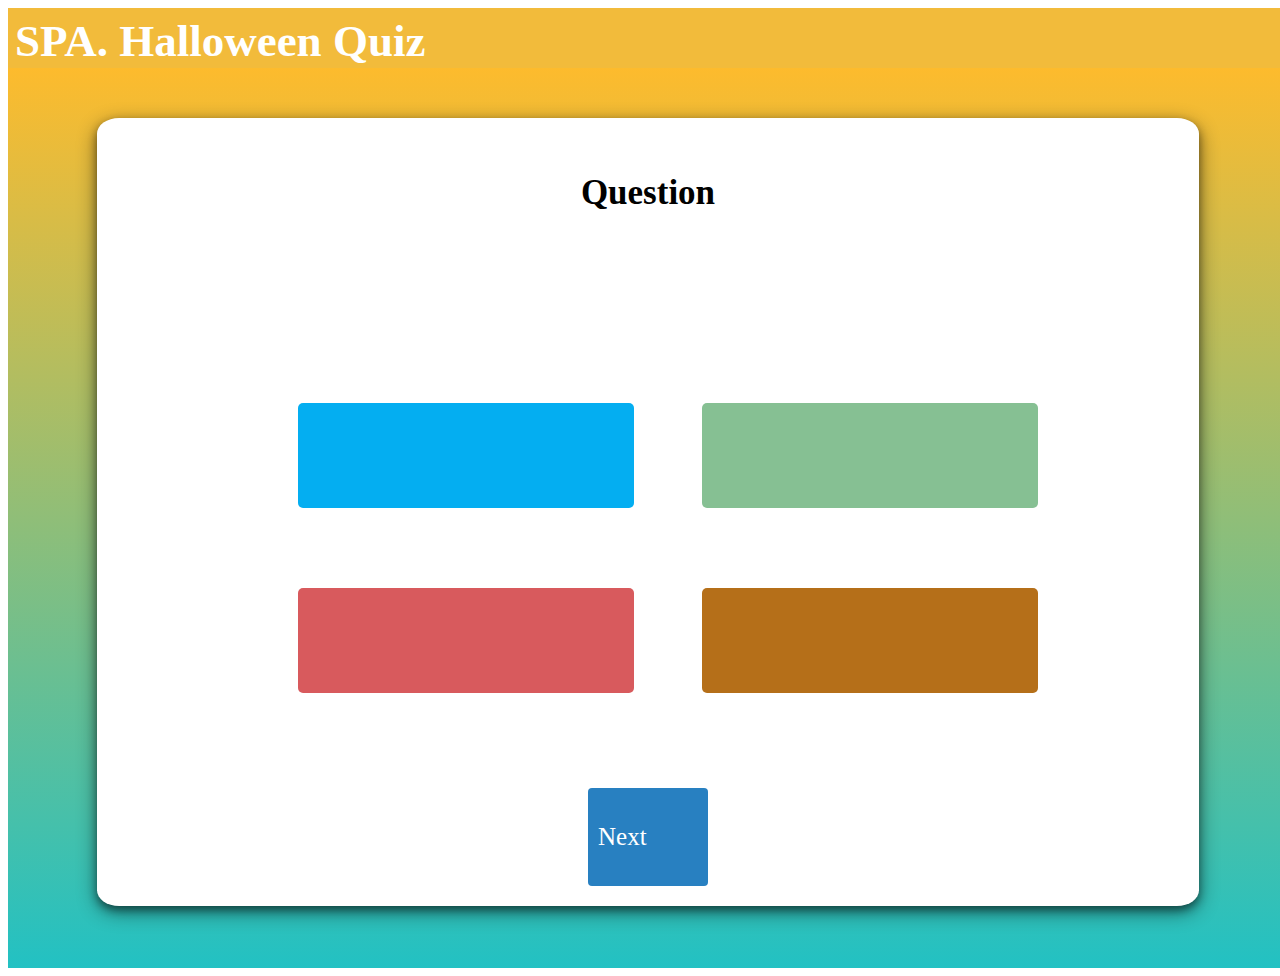
==== pages/question.html @ 3457685d "Validacion respuestas, ocultación del boton next,y cosas varias." ====
<!DOCTYPE html>
<html lang="en">
<head>
    <meta charset="UTF-8">
    <meta http-equiv="X-UA-Compatible" content="IE=edge">
    <meta name="viewport" content="width=device-width, initial-scale=1.0">
    <link rel="stylesheet" href="../styles/style_question.css">
    <link rel="icon" type="image/png" href="../assets/favicon_logo.png">
    <title>Questions - Halloween Quiz</title>
</head>
<body>
    <div class="headerTitle">
        <h1>SPA. Halloween Quiz</h1>
    </div>
    <main class="mainPage">
        <div class="divCenterSection">
        <section class="quizSection">
            <section class="questionSection">
                <h3 id="questionText">Question</h3>
            </section>
            <section class="answersSection">
                    <ul>
                        <div class="answerblockone">
                        <li class="optionone">
                            <p id="answer1"></p>
                        </li>
                        <li class="optiontwo">
                            <p id="answer2"></p>
                        </li>
                        </div>                
                        <div class="answerblocktwo">
                        <li class="optionthree">
                            <p id="answer3" ></p>
                        </li>
                        <li class="optionfour">
                            <p id="answer4"></p>
                        </li>
                        </div>
                    </ul>
            </section>
            <div id="submitSection">
                <p>Next</p>     
            </div>
        </section>
        </div>
    </main>
    <script type="module" src="..//scripts/questionScript.js"></script>
</html>
---- styles/style_question.css ----
/* GENERAL STYLES */
*{
    font-family: 'Rampart One', cursive;
    font-size: 25px;
}

.headerTitle{
    background-color: #F2BB3B;
    margin: 0%;
    padding: 0%;
    height: 60px;
    width: 100vw;
}

h1{
    color: white;
    margin: 0%;
    padding: 7px;
    font-size: 45px;
}

h3{
    font-size: 35px;
}

/* QUIZ SECTION */
/* Main container */
.mainPage{
    display: block;
    background: linear-gradient(0deg, rgba(34,193,195,1) 0%, rgba(253,187,45,1) 100%); 
    width: 100vw;
    min-height: 100vh;
}

/* To center all the content */
.divCenterSection{
    display: flex;
    flex-wrap: wrap;
    justify-content: center;
    flex-direction: column;
    align-items: center;
    padding: 2rem;
}

/* SPA - QUESTION */
.quizSection{
    width: 90%;
    height: 70%;
    display: flex;
    flex-wrap: wrap;
    justify-content: center;
    flex-direction: column;
    align-items: center;
    border-radius: 2%;
    background-color: white;
    padding: 20px;
    box-shadow: 0 4px 8px 0 rgba(0, 0, 0, 0.418), 0 6px 20px 0 rgba(0, 0, 0, 0.473);
}

.questionSection{
    width: 90%;
    min-height: 200px;
    display: flex;
    justify-content: center;
}

/* SPA - ANSWERS */
.answersSection{
    width: 90%;
    min-height: 450px;
}

/* blocks to align answers */
div.answerblockone, div.answerblocktwo{
    padding: 30px;
    display: flex;
    justify-content: space-evenly;
    flex-wrap: wrap;
}

ul{
    list-style-type: none;
    text-align: center;
}
/* answer option list*/
li{
    padding: 40px;
    margin: 10px;
    width: 30%;
    border-radius: 5px;
}

li.optionone{
    background-color: #04AEF1;
}

li.optiontwo{
    background-color: #86C093;
}

li.optionthree{
    background-color: #d85a5d;
}

li.optionfour{
    background-color: rgb(181, 111, 25);
}

/* Hide radiobutton */
.answersSection input[type="radio"] {
    opacity: 0; 
    position: fixed;
    width: 0;
}  
.answersSection label {
    display: inline-block;
    padding: 20px 20px;
}

section.answersSection input[type="radio"]:focus + label {
    background-color: rgba(12, 12, 12, 0.317);
    color: white;
}

/* SUBMIT */
.submitSection{
    width: 90%;
    min-height: 50px;
    display: flex;
    justify-content:right;
}

/* button{
    background-color: #2880c1;
    color: white;
    border: none;
    border-radius: 4px;
    cursor: pointer;
    padding: 10px;
    align-self: center;
  } */
  
button:hover {
    background-color: #142f52;
  }

/* RESPONSIVE */
@media screen and (max-width: 1000px){
    h1{
        font-size: 1.2em;
    }

    h3, button{
        font-size: 1em;
    } 

    label{
        font-size: 0.8em;
    }

    .questionSection{
        min-height: auto;
    }
    
    .answersSection{
        min-height: fit-content;
    }
    
    .submitSection{
        max-height: 30px;
    }

    div.answerblockone, div.answerblocktwo{
        padding-bottom: 0%;
        padding-top: 0%;
        margin-bottom: 0%;
        margin-top: 0%;
    }
    
    li{
        padding: 4px;
        margin: 8px;
        width: 90%;
        height: 80px;
    }

    ul{
        padding: 4% 5%;
    }

    .answersSection label{
        display: inline-block;
        padding: 30px 20px;
    }

}

@media screen and (max-width: 750px){
    h1{
        font-size: 1em;
    }

    h3, button{
        font-size: 0.8em;
    } 

    label{
        font-size: 0.5em;
    }
}



li p {
    width: 100%;
}

#submitSection {
    width: 100px;
    background-color: #2880c1;
    color: white;
    border-radius: 4px;
    padding: 10px;
    align-self: center;
}
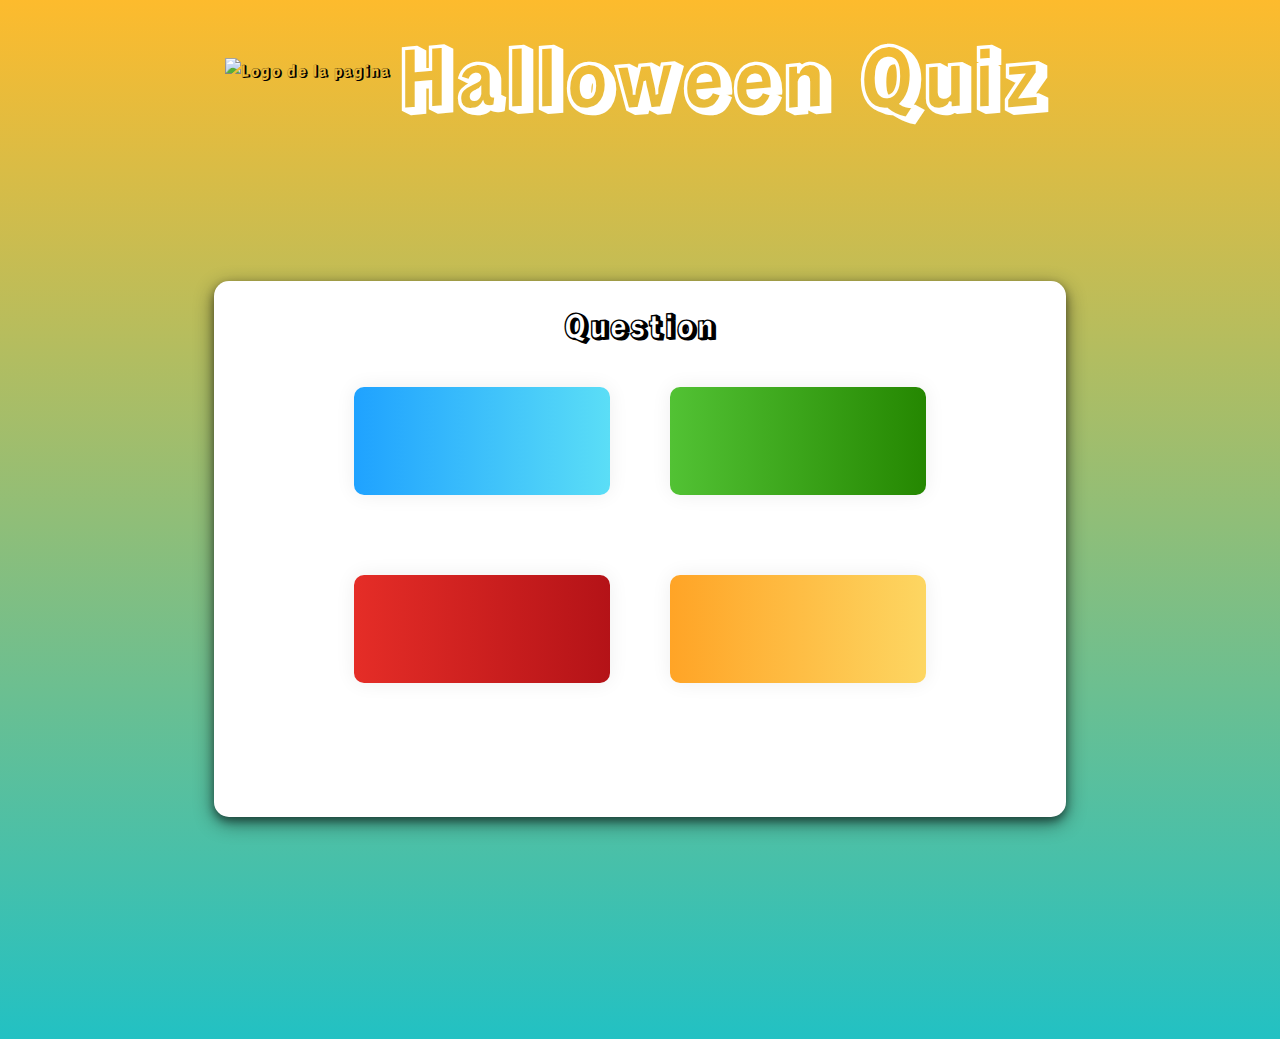
==== commit c89b2057: "Css 2.0 en questions, y optimización del Javascript, añadido limite de preguntas." ====
--- a/pages/question.html
+++ b/pages/question.html
@@ -7,10 +7,17 @@
     <link rel="stylesheet" href="../styles/style_question.css">
     <link rel="icon" type="image/png" href="../assets/favicon_logo.png">
     <title>Questions - Halloween Quiz</title>
+    <!-- Google Font -->
+    <link rel="preconnect" href="https://fonts.googleapis.com">
+    <link rel="preconnect" href="https://fonts.gstatic.com" crossorigin>
+    <link href="https://fonts.googleapis.com/css2?family=Rampart+One&display=swap" rel="stylesheet">
 </head>
 <body>
     <div class="headerTitle">
-        <h1>SPA. Halloween Quiz</h1>
+        <div id="imagenLogo">
+            <img src="../assets/logo.png" alt="Logo de la pagina">
+        </div>
+        <h1>Halloween Quiz</h1>
     </div>
     <main class="mainPage">
         <div class="divCenterSection">
@@ -21,30 +28,31 @@
             <section class="answersSection">
                     <ul>
                         <div class="answerblockone">
-                        <li class="optionone">
+                        <li id="optionone">
                             <p id="answer1"></p>
                         </li>
-                        <li class="optiontwo">
+                        <li id="optiontwo">
                             <p id="answer2"></p>
                         </li>
                         </div>                
                         <div class="answerblocktwo">
-                        <li class="optionthree">
+                        <li id="optionthree">
                             <p id="answer3" ></p>
                         </li>
-                        <li class="optionfour">
+                        <li id="optionfour">
                             <p id="answer4"></p>
                         </li>
                         </div>
                     </ul>
+                    <div id="submitSection">
+                        <p>Next</p>
+                        <a id="fin" href='../results.html'></a>     
+                    </div>
             </section>
-            <div id="submitSection">
-                <p>Next</p>     
-            </div>
         </section>
         </div>
     </main>
-    <script type="module" src="..//scripts/questionScript.js"></script>
+    <script type="module" src="../scripts/questionScript.js"></script>
 </html>
 
 
--- a/styles/style_question.css
+++ b/styles/style_question.css
@@ -1,39 +1,52 @@
 /* GENERAL STYLES */
 *{
+    margin: 0px;
+    padding: 0px;
+    border: 0px;
+    box-sizing: border-box;
+
     font-family: 'Rampart One', cursive;
-    font-size: 25px;
+}
+
+body {
+    overflow: hidden;
+    background: linear-gradient(0deg, rgba(34,193,195,1) 0%, rgba(253,187,45,1) 100%); 
 }
 
 .headerTitle{
-    background-color: #F2BB3B;
-    margin: 0%;
-    padding: 0%;
-    height: 60px;
+    display: flex;
+    justify-content: center;
+    /* background-color: #F2BB3B; */
+    align-items: center;
     width: 100vw;
+}
+
+#imagenLogo img{
+    width: 5vw;
 }
 
 h1{
     color: white;
-    margin: 0%;
+    margin-top: 1vh;
     padding: 7px;
-    font-size: 45px;
+    font-size: 5rem;
 }
 
 h3{
-    font-size: 35px;
+    font-size: 2rem;
 }
 
 /* QUIZ SECTION */
 /* Main container */
 .mainPage{
     display: block;
-    background: linear-gradient(0deg, rgba(34,193,195,1) 0%, rgba(253,187,45,1) 100%); 
     width: 100vw;
     min-height: 100vh;
 }
 
 /* To center all the content */
 .divCenterSection{
+    height: 90vh;
     display: flex;
     flex-wrap: wrap;
     justify-content: center;
@@ -44,22 +57,21 @@
 
 /* SPA - QUESTION */
 .quizSection{
-    width: 90%;
-    height: 70%;
+    width: 70%;
     display: flex;
     flex-wrap: wrap;
     justify-content: center;
     flex-direction: column;
     align-items: center;
-    border-radius: 2%;
+    border-radius: 15px;
     background-color: white;
     padding: 20px;
     box-shadow: 0 4px 8px 0 rgba(0, 0, 0, 0.418), 0 6px 20px 0 rgba(0, 0, 0, 0.473);
+    margin-top: 1vh;
 }
 
 .questionSection{
     width: 90%;
-    min-height: 200px;
     display: flex;
     justify-content: center;
 }
@@ -68,6 +80,8 @@
 .answersSection{
     width: 90%;
     min-height: 450px;
+    display: flex;
+    flex-direction: column;
 }
 
 /* blocks to align answers */
@@ -84,26 +98,102 @@
 }
 /* answer option list*/
 li{
-    padding: 40px;
-    margin: 10px;
-    width: 30%;
+    margin: 10px;
+    width: 20vw;
+    height: 12vh;
     border-radius: 5px;
 }
 
-li.optionone{
-    background-color: #04AEF1;
-}
-
-li.optiontwo{
-    background-color: #86C093;
-}
-
-li.optionthree{
-    background-color: #d85a5d;
-}
-
-li.optionfour{
-    background-color: rgb(181, 111, 25);
+li#optionone{  
+    background-image: linear-gradient(to right, #1FA2FF 0%, #5cdff6  51%, #1FA2FF  100%);
+    margin: 10px;
+    text-align: center;
+    text-transform: uppercase;
+    transition: 0.5s;
+    background-size: 200% auto;
+    color: white;            
+    box-shadow: 0 0 20px #eee;
+    border-radius: 10px;
+    display: flex;
+    justify-content: center;
+    align-items: center;
+    font-size: 1.2rem;
+}
+
+
+
+li#optionone:hover {
+  background-position: right center; /* change the direction of the change here */
+  color: #fff;
+  text-decoration: none;
+}
+
+li#optiontwo{
+    background-image: linear-gradient(to right, #52c234 0%, #248600  51%, #52c234  100%);
+    margin: 10px;
+    text-align: center;
+    text-transform: uppercase;
+    transition: 0.5s;
+    background-size: 200% auto;
+    color: white;            
+    box-shadow: 0 0 20px #eee;
+    border-radius: 10px;
+    display: flex;
+    justify-content: center;
+    align-items: center;
+    font-size: 1.2rem;    
+
+}
+
+#optiontwo:hover {
+  background-position: right center; /* change the direction of the change here */
+  color: #fff;
+  text-decoration: none;
+}
+
+li#optionthree{
+    background-image: linear-gradient(to right, #e52d27 0%, #b31217  51%, #e52d27  100%);
+    margin: 10px;
+    text-align: center;
+    text-transform: uppercase;
+    transition: 0.5s;
+    background-size: 200% auto;
+    color: white;            
+    box-shadow: 0 0 20px #eee;
+    border-radius: 10px;
+    display: flex;
+    justify-content: center;
+    align-items: center;    
+    font-size: 1.2rem;    
+
+}
+
+li#optionthree:hover {
+  background-position: right center; /* change the direction of the change here */
+  color: #fff;
+  text-decoration: none;
+}
+
+li#optionfour{
+    background-image: linear-gradient(to right, #ffa426 0%, #fdd763  51%, #ffb347  100%);
+    margin: 10px;
+    text-align: center;
+    text-transform: uppercase;
+    transition: 0.5s;
+    background-size: 200% auto;
+    color: white;            
+    box-shadow: 0 0 20px #eee;
+    border-radius: 10px;
+    display: flex;
+    justify-content: center;
+    align-items: center;
+    font-size: 1.2rem;    
+
+}
+li#optionfour:hover {
+    background-position: right center; /* change the direction of the change here */
+    color: #fff;
+    text-decoration: none;
 }
 
 /* Hide radiobutton */
@@ -170,12 +260,12 @@
         max-height: 30px;
     }
 
-    div.answerblockone, div.answerblocktwo{
+    /* div.answerblockone, div.answerblocktwo{
         padding-bottom: 0%;
         padding-top: 0%;
         margin-bottom: 0%;
         margin-top: 0%;
-    }
+    } */
     
     li{
         padding: 4px;
@@ -212,14 +302,43 @@
 
 
 li p {
-    width: 100%;
+    color: black;
+    font-weight: bold;    
 }
 
 #submitSection {
-    width: 100px;
-    background-color: #2880c1;
+    width: 8vw;
+    height: 5vh;
+    display: flex;
+    justify-content: center;
+    align-items: center;
     color: white;
     border-radius: 4px;
-    padding: 10px;
     align-self: center;
-}+    background-image: linear-gradient(to right, #232526 0%, #414345  51%, #232526  100%);
+    margin: 10px;
+    padding: 15px 45px;
+    text-align: center;
+    text-transform: uppercase;
+    transition: 0.5s;
+    background-size: 200% auto;
+    color: white;            
+    box-shadow: 0 0 20px #eee;
+    border-radius: 10px;
+    display: none;    
+}
+
+#submitSection:hover {
+   background-position: right center; /* change the direction of the change here */
+   color: #fff;
+   text-decoration: none;
+ }
+
+#submitSection p {
+    font-size: 2rem;
+}
+
+#fin {
+    display: none;
+}
+
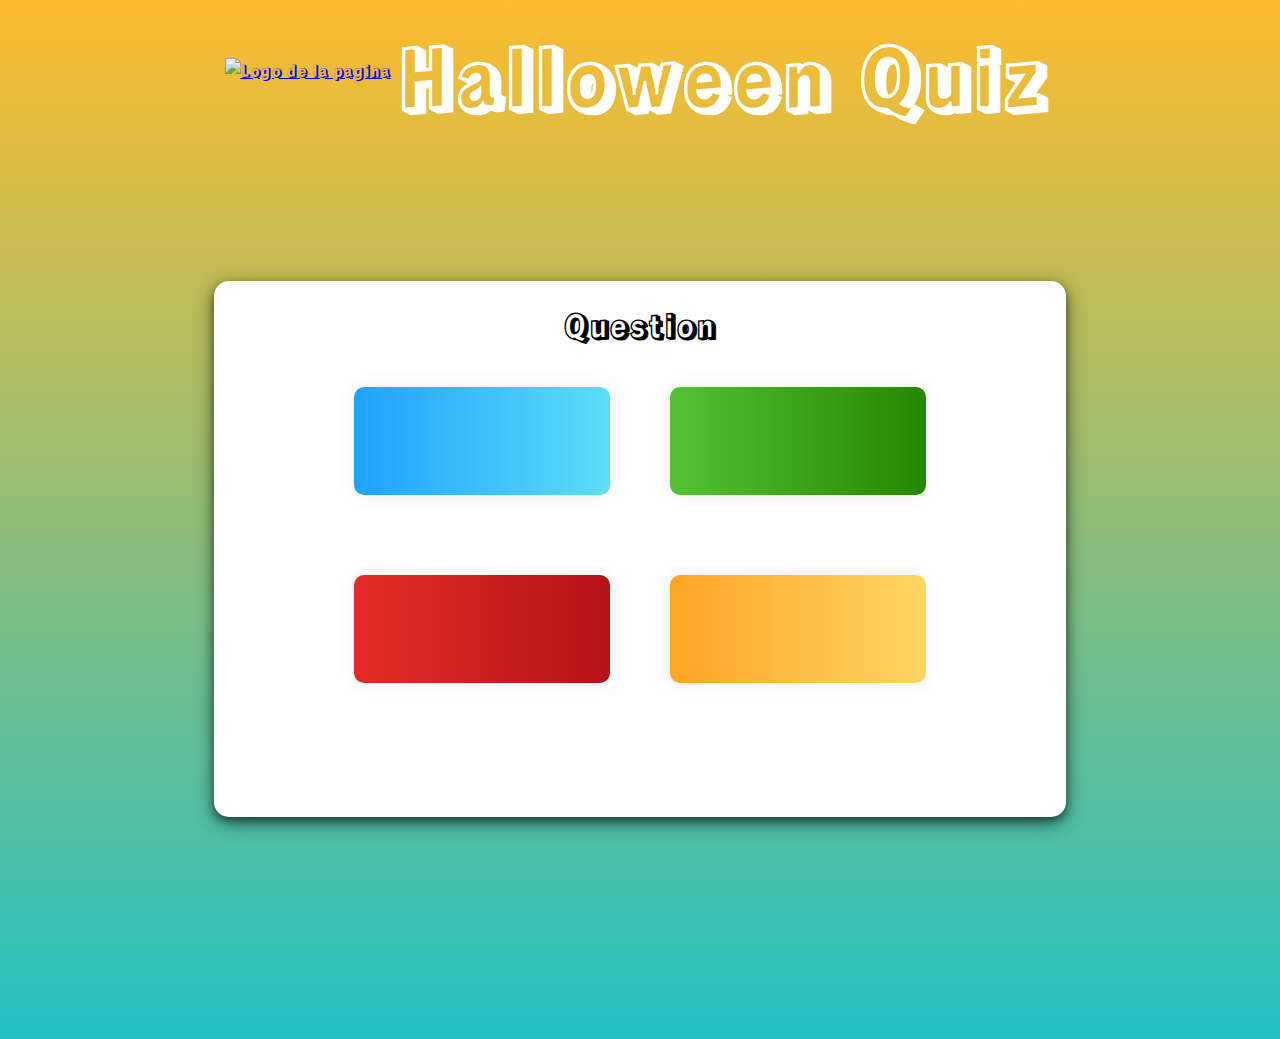
==== commit 3a6d186e: "seguridad" ====
--- a/pages/question.html
+++ b/pages/question.html
@@ -15,7 +15,7 @@
 <body>
     <div class="headerTitle">
         <div id="imagenLogo">
-            <img src="../assets/logo.png" alt="Logo de la pagina">
+            <a href="../index.html"><img id="flotar" src="../assets/logo.png" alt="Logo de la pagina"></a>
         </div>
         <h1>Halloween Quiz</h1>
     </div>
@@ -28,18 +28,18 @@
             <section class="answersSection">
                     <ul>
                         <div class="answerblockone">
-                        <li id="optionone">
+                        <li id="option1">
                             <p id="answer1"></p>
                         </li>
-                        <li id="optiontwo">
+                        <li id="option2">
                             <p id="answer2"></p>
                         </li>
                         </div>                
                         <div class="answerblocktwo">
-                        <li id="optionthree">
+                        <li id="option3">
                             <p id="answer3" ></p>
                         </li>
-                        <li id="optionfour">
+                        <li id="option4">
                             <p id="answer4"></p>
                         </li>
                         </div>
--- a/styles/style_question.css
+++ b/styles/style_question.css
@@ -23,7 +23,23 @@
 
 #imagenLogo img{
     width: 5vw;
-}
+    animation: flotar 6s ease infinite normal;
+
+}
+
+@keyframes flotar {
+	0% {
+		transform: translatey(0px);
+	}
+	50% {
+		transform: translatey(20px);
+	}
+	100% {
+		transform: translatey(0px);
+	}
+}
+
+
 
 h1{
     color: white;
@@ -104,7 +120,7 @@
     border-radius: 5px;
 }
 
-li#optionone{  
+li#option1{  
     background-image: linear-gradient(to right, #1FA2FF 0%, #5cdff6  51%, #1FA2FF  100%);
     margin: 10px;
     text-align: center;
@@ -122,13 +138,13 @@
 
 
 
-li#optionone:hover {
+li#option1:hover {
   background-position: right center; /* change the direction of the change here */
   color: #fff;
   text-decoration: none;
 }
 
-li#optiontwo{
+li#option2{
     background-image: linear-gradient(to right, #52c234 0%, #248600  51%, #52c234  100%);
     margin: 10px;
     text-align: center;
@@ -145,13 +161,13 @@
 
 }
 
-#optiontwo:hover {
+#option2:hover {
   background-position: right center; /* change the direction of the change here */
   color: #fff;
   text-decoration: none;
 }
 
-li#optionthree{
+li#option3{
     background-image: linear-gradient(to right, #e52d27 0%, #b31217  51%, #e52d27  100%);
     margin: 10px;
     text-align: center;
@@ -168,13 +184,13 @@
 
 }
 
-li#optionthree:hover {
+li#option3:hover {
   background-position: right center; /* change the direction of the change here */
   color: #fff;
   text-decoration: none;
 }
 
-li#optionfour{
+li#option4{
     background-image: linear-gradient(to right, #ffa426 0%, #fdd763  51%, #ffb347  100%);
     margin: 10px;
     text-align: center;
@@ -190,7 +206,7 @@
     font-size: 1.2rem;    
 
 }
-li#optionfour:hover {
+li#option4:hover {
     background-position: right center; /* change the direction of the change here */
     color: #fff;
     text-decoration: none;
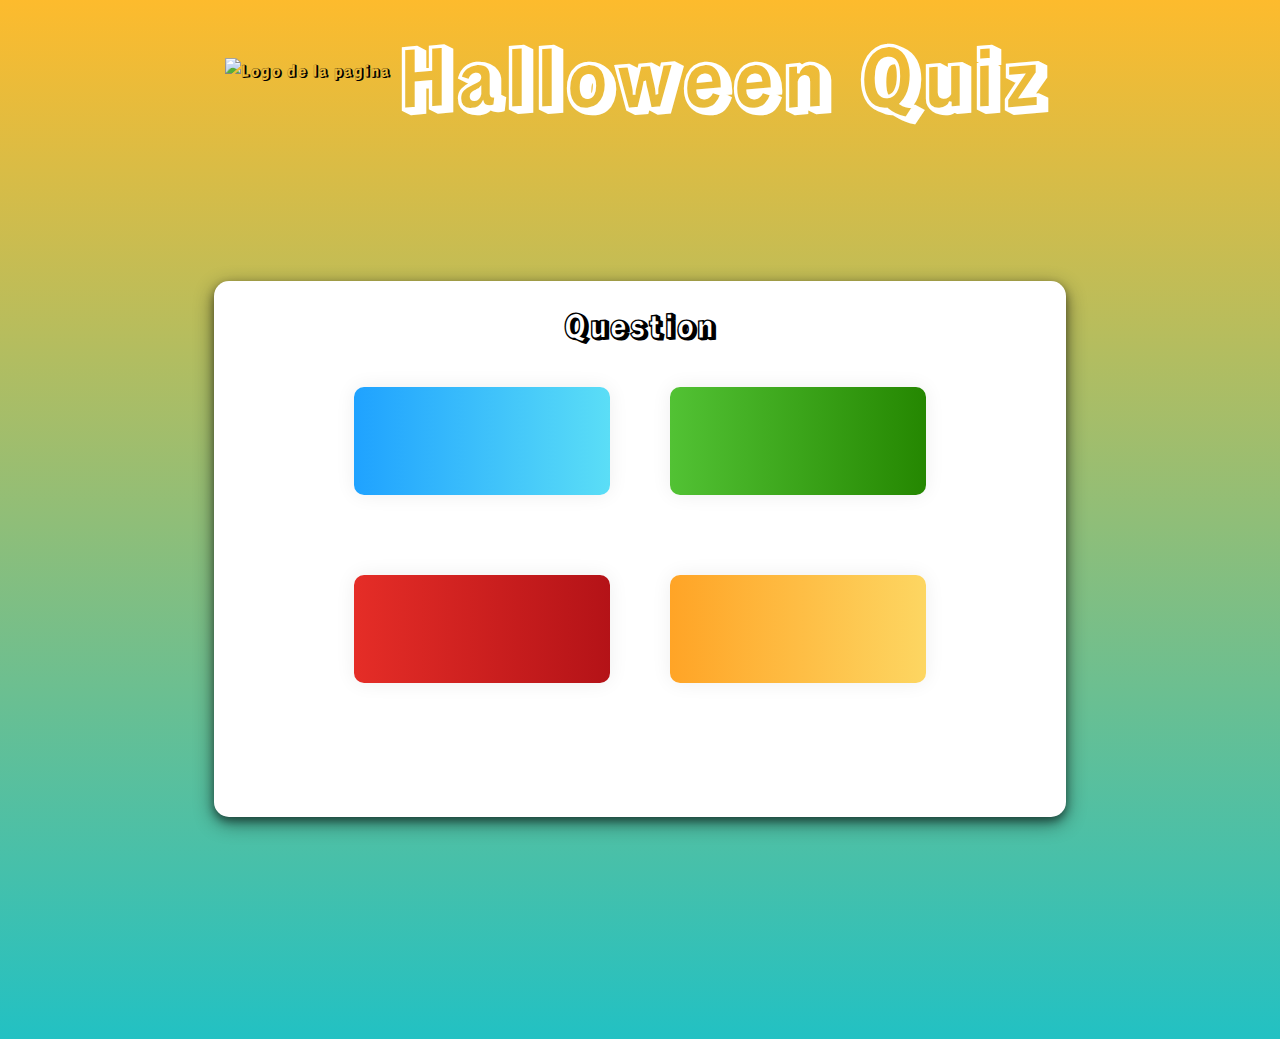
==== commit 896626a6: "Pantalla de resultados con grafica. Envio y obtencion de datos de Firebase. Ajustes en Responsive y " ====
--- a/pages/question.html
+++ b/pages/question.html
@@ -15,7 +15,7 @@
 <body>
     <div class="headerTitle">
         <div id="imagenLogo">
-            <a href="../index.html"><img id="flotar" src="../assets/logo.png" alt="Logo de la pagina"></a>
+            <img src="../assets/logo.png" alt="Logo de la pagina">
         </div>
         <h1>Halloween Quiz</h1>
     </div>
@@ -28,18 +28,18 @@
             <section class="answersSection">
                     <ul>
                         <div class="answerblockone">
-                        <li id="option1">
+                        <li id="optionone">
                             <p id="answer1"></p>
                         </li>
-                        <li id="option2">
+                        <li id="optiontwo">
                             <p id="answer2"></p>
                         </li>
                         </div>                
                         <div class="answerblocktwo">
-                        <li id="option3">
+                        <li id="optionthree">
                             <p id="answer3" ></p>
                         </li>
-                        <li id="option4">
+                        <li id="optionfour">
                             <p id="answer4"></p>
                         </li>
                         </div>
--- a/styles/style_question.css
+++ b/styles/style_question.css
@@ -23,23 +23,7 @@
 
 #imagenLogo img{
     width: 5vw;
-    animation: flotar 6s ease infinite normal;
-
-}
-
-@keyframes flotar {
-	0% {
-		transform: translatey(0px);
-	}
-	50% {
-		transform: translatey(20px);
-	}
-	100% {
-		transform: translatey(0px);
-	}
-}
-
-
+}
 
 h1{
     color: white;
@@ -120,7 +104,7 @@
     border-radius: 5px;
 }
 
-li#option1{  
+li#optionone{  
     background-image: linear-gradient(to right, #1FA2FF 0%, #5cdff6  51%, #1FA2FF  100%);
     margin: 10px;
     text-align: center;
@@ -138,13 +122,13 @@
 
 
 
-li#option1:hover {
+li#optionone:hover {
   background-position: right center; /* change the direction of the change here */
   color: #fff;
   text-decoration: none;
 }
 
-li#option2{
+li#optiontwo{
     background-image: linear-gradient(to right, #52c234 0%, #248600  51%, #52c234  100%);
     margin: 10px;
     text-align: center;
@@ -161,13 +145,13 @@
 
 }
 
-#option2:hover {
+#optiontwo:hover {
   background-position: right center; /* change the direction of the change here */
   color: #fff;
   text-decoration: none;
 }
 
-li#option3{
+li#optionthree{
     background-image: linear-gradient(to right, #e52d27 0%, #b31217  51%, #e52d27  100%);
     margin: 10px;
     text-align: center;
@@ -184,13 +168,13 @@
 
 }
 
-li#option3:hover {
+li#optionthree:hover {
   background-position: right center; /* change the direction of the change here */
   color: #fff;
   text-decoration: none;
 }
 
-li#option4{
+li#optionfour{
     background-image: linear-gradient(to right, #ffa426 0%, #fdd763  51%, #ffb347  100%);
     margin: 10px;
     text-align: center;
@@ -206,7 +190,7 @@
     font-size: 1.2rem;    
 
 }
-li#option4:hover {
+li#optionfour:hover {
     background-position: right center; /* change the direction of the change here */
     color: #fff;
     text-decoration: none;
@@ -253,15 +237,15 @@
 /* RESPONSIVE */
 @media screen and (max-width: 1000px){
     h1{
+        font-size: 1.7em;
+    }
+
+    h3, button{
         font-size: 1.2em;
-    }
-
-    h3, button{
-        font-size: 1em;
     } 
 
-    label{
-        font-size: 0.8em;
+    p{
+        font-size: 0.6em;
     }
 
     .questionSection{
@@ -310,7 +294,7 @@
         font-size: 0.8em;
     } 
 
-    label{
+    p{
         font-size: 0.5em;
     }
 }
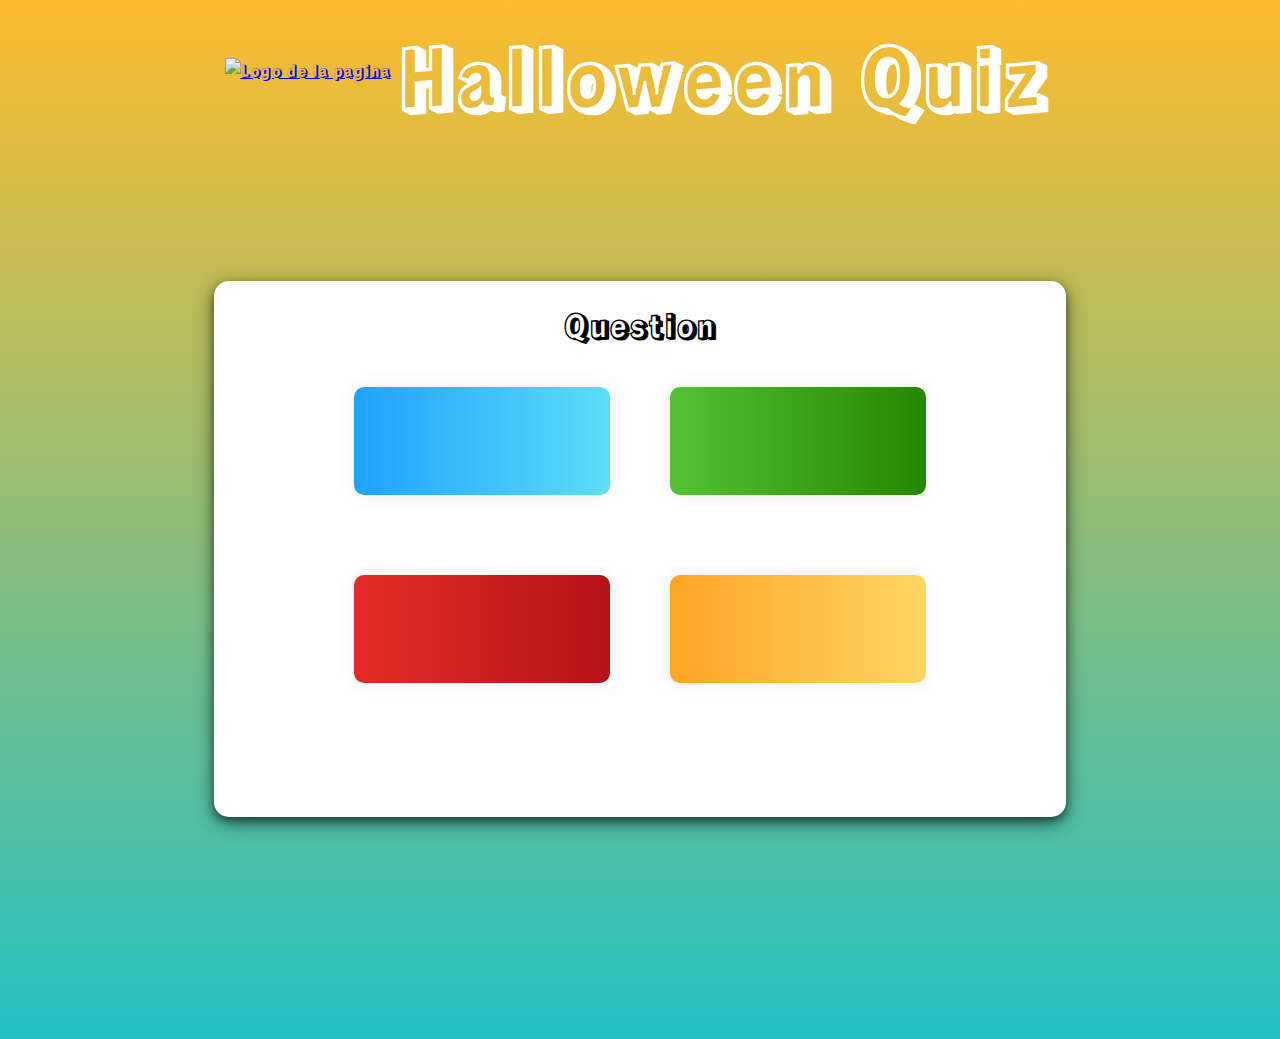
==== commit b1fe9442: "Merge pull request #14 from TaniuOp/Ruben" ====
--- a/pages/question.html
+++ b/pages/question.html
@@ -15,7 +15,7 @@
 <body>
     <div class="headerTitle">
         <div id="imagenLogo">
-            <img src="../assets/logo.png" alt="Logo de la pagina">
+            <a href="../index.html"><img id="flotar" src="../assets/logo.png" alt="Logo de la pagina"></a>
         </div>
         <h1>Halloween Quiz</h1>
     </div>
@@ -28,18 +28,18 @@
             <section class="answersSection">
                     <ul>
                         <div class="answerblockone">
-                        <li id="optionone">
+                        <li id="option1">
                             <p id="answer1"></p>
                         </li>
-                        <li id="optiontwo">
+                        <li id="option2">
                             <p id="answer2"></p>
                         </li>
                         </div>                
                         <div class="answerblocktwo">
-                        <li id="optionthree">
+                        <li id="option3">
                             <p id="answer3" ></p>
                         </li>
-                        <li id="optionfour">
+                        <li id="option4">
                             <p id="answer4"></p>
                         </li>
                         </div>
--- a/styles/style_question.css
+++ b/styles/style_question.css
@@ -8,6 +8,10 @@
     font-family: 'Rampart One', cursive;
 }
 
+p{
+    cursor: pointer;
+}
+
 body {
     overflow: hidden;
     background: linear-gradient(0deg, rgba(34,193,195,1) 0%, rgba(253,187,45,1) 100%); 
@@ -23,7 +27,23 @@
 
 #imagenLogo img{
     width: 5vw;
-}
+    animation: flotar 6s ease infinite normal;
+
+}
+
+@keyframes flotar {
+	0% {
+		transform: translatey(0px);
+	}
+	50% {
+		transform: translatey(20px);
+	}
+	100% {
+		transform: translatey(0px);
+	}
+}
+
+
 
 h1{
     color: white;
@@ -104,7 +124,7 @@
     border-radius: 5px;
 }
 
-li#optionone{  
+li#option1{  
     background-image: linear-gradient(to right, #1FA2FF 0%, #5cdff6  51%, #1FA2FF  100%);
     margin: 10px;
     text-align: center;
@@ -118,17 +138,18 @@
     justify-content: center;
     align-items: center;
     font-size: 1.2rem;
-}
-
-
-
-li#optionone:hover {
+    cursor: pointer;
+}
+
+
+
+li#option1:hover {
   background-position: right center; /* change the direction of the change here */
   color: #fff;
   text-decoration: none;
 }
 
-li#optiontwo{
+li#option2{
     background-image: linear-gradient(to right, #52c234 0%, #248600  51%, #52c234  100%);
     margin: 10px;
     text-align: center;
@@ -141,17 +162,18 @@
     display: flex;
     justify-content: center;
     align-items: center;
-    font-size: 1.2rem;    
-
-}
-
-#optiontwo:hover {
+    font-size: 1.2rem;   
+    cursor: pointer; 
+
+}
+
+#option2:hover {
   background-position: right center; /* change the direction of the change here */
   color: #fff;
   text-decoration: none;
 }
 
-li#optionthree{
+li#option3{
     background-image: linear-gradient(to right, #e52d27 0%, #b31217  51%, #e52d27  100%);
     margin: 10px;
     text-align: center;
@@ -164,17 +186,18 @@
     display: flex;
     justify-content: center;
     align-items: center;    
-    font-size: 1.2rem;    
-
-}
-
-li#optionthree:hover {
+    font-size: 1.2rem;   
+    cursor: pointer; 
+
+}
+
+li#option3:hover {
   background-position: right center; /* change the direction of the change here */
   color: #fff;
   text-decoration: none;
 }
 
-li#optionfour{
+li#option4{
     background-image: linear-gradient(to right, #ffa426 0%, #fdd763  51%, #ffb347  100%);
     margin: 10px;
     text-align: center;
@@ -187,10 +210,11 @@
     display: flex;
     justify-content: center;
     align-items: center;
-    font-size: 1.2rem;    
-
-}
-li#optionfour:hover {
+    font-size: 1.2rem;   
+    cursor: pointer; 
+
+}
+li#option4:hover {
     background-position: right center; /* change the direction of the change here */
     color: #fff;
     text-decoration: none;
@@ -237,15 +261,15 @@
 /* RESPONSIVE */
 @media screen and (max-width: 1000px){
     h1{
-        font-size: 1.7em;
+        font-size: 1.2em;
     }
 
     h3, button{
-        font-size: 1.2em;
+        font-size: 1em;
     } 
 
-    p{
-        font-size: 0.6em;
+    label{
+        font-size: 0.8em;
     }
 
     .questionSection{
@@ -294,7 +318,7 @@
         font-size: 0.8em;
     } 
 
-    p{
+    label{
         font-size: 0.5em;
     }
 }
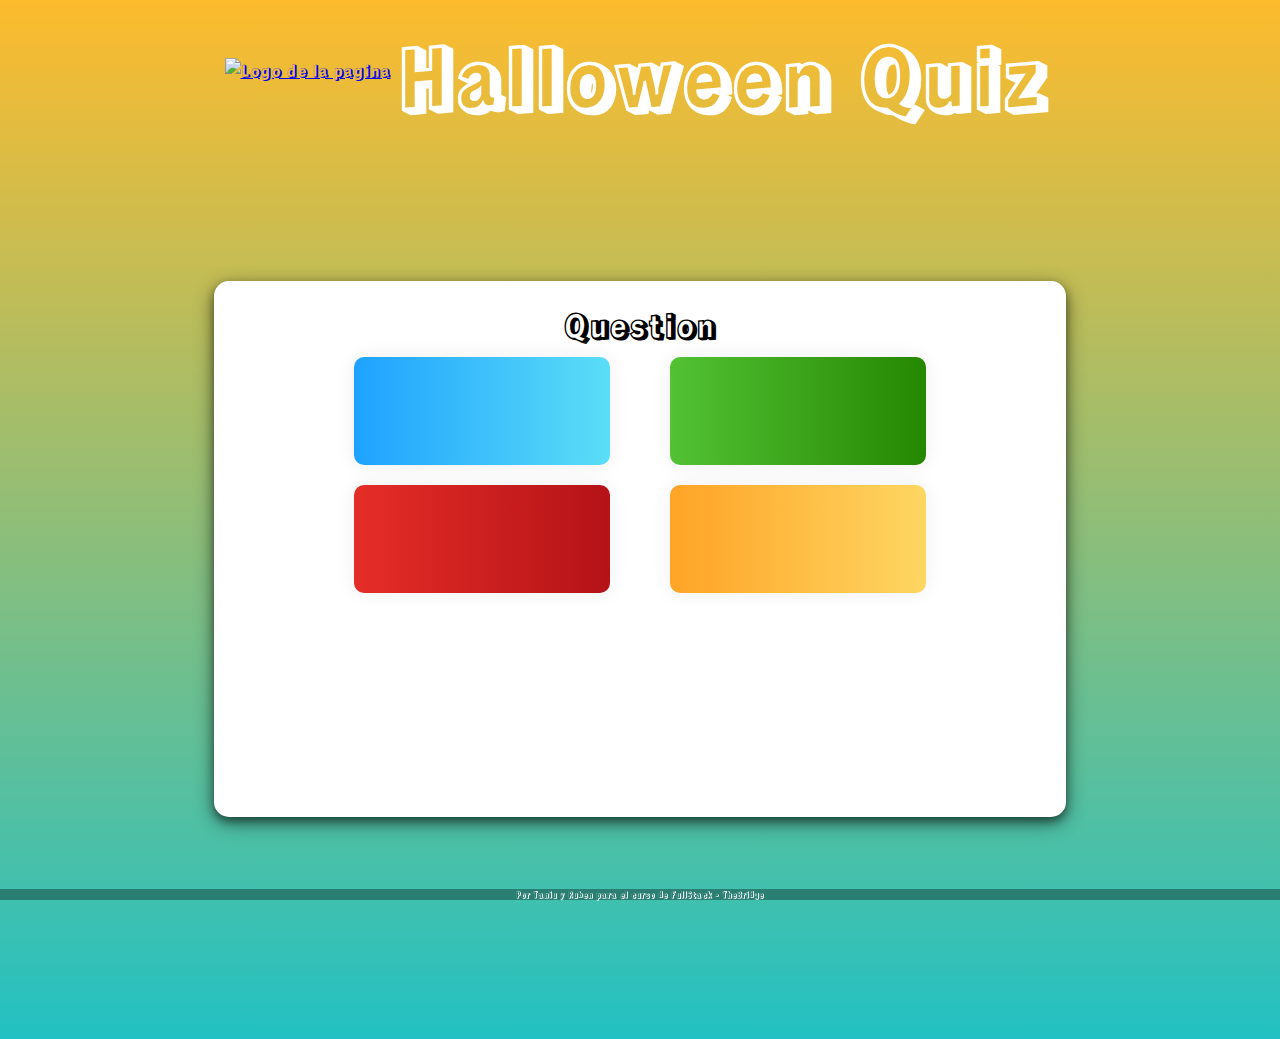
==== commit 76925cb0: "Ajustes rsponsive en results con ultimos ajustes de Develop" ====
--- a/pages/question.html
+++ b/pages/question.html
@@ -51,7 +51,16 @@
             </section>
         </section>
         </div>
+        <audio id="musicaFondo" autoplay src="../assets/videoplayback.webm"></audio>
+        <audio id="sonidoCorrecto" src="../assets/Correct-answer.mp3"></audio>
+        <audio id="sonidoIncorrecto" src="../assets/incorrect.mp3"></audio>
+
     </main>
+
+    <footer>
+        <p id="footerP">Por Taniu y Ruben para el curso de FullStack - TheBridge</p>
+    </footer>
+    
     <script type="module" src="../scripts/questionScript.js"></script>
 </html>
 
--- a/styles/style_question.css
+++ b/styles/style_question.css
@@ -106,10 +106,11 @@
 
 /* blocks to align answers */
 div.answerblockone, div.answerblocktwo{
-    padding: 30px;
+    padding: 0px 30px;
     display: flex;
     justify-content: space-evenly;
     flex-wrap: wrap;
+
 }
 
 ul{
@@ -261,15 +262,15 @@
 /* RESPONSIVE */
 @media screen and (max-width: 1000px){
     h1{
+        font-size: 1.7em;
+    }
+
+    h3, button{
         font-size: 1.2em;
-    }
-
-    h3, button{
-        font-size: 1em;
     } 
 
-    label{
-        font-size: 0.8em;
+    p{
+        font-size: 0.6em;
     }
 
     .questionSection{
@@ -318,7 +319,7 @@
         font-size: 0.8em;
     } 
 
-    label{
+    p{
         font-size: 0.5em;
     }
 }
@@ -366,3 +367,18 @@
     display: none;
 }
 
+
+/* FOOTER */
+footer {
+    position: fixed;
+    width: 100%;
+    left: 0;
+    bottom: 0;
+    background-color: rgba(0, 0, 0, 0.342);
+    color: white;
+    text-align: center;
+  }
+  
+  p#footerP{
+    font-size: 0.5em;
+  }